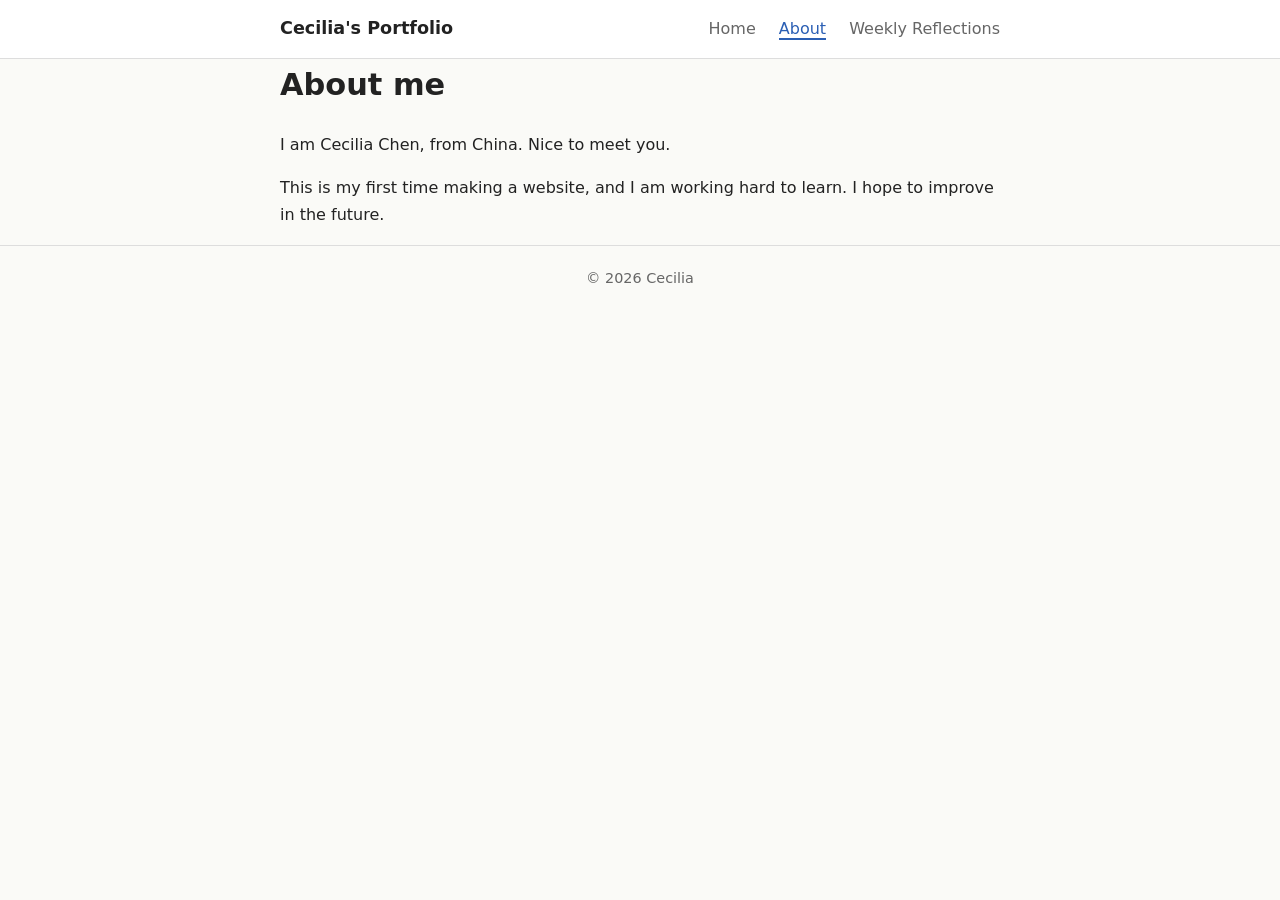
==== about.html @ ec1d2904 "Add files via upload" ====
<!DOCTYPE html>
<html lang="en">
<head>
  <meta charset="UTF-8">
  <meta name="viewport" content="width=device-width, initial-scale=1">
  <title>About | Cecilia's Portfolio</title>
  <link rel="stylesheet" href="style.css">
</head>
<body>
  <header>
    <div class="wrap">
      <a class="site-title" href="index.html">Cecilia's Portfolio</a>
      <nav>
        <a href="index.html">Home</a>
        <a class="active" href="about.html">About</a>
        <a href="reflections.html">Weekly Reflections</a>
      </nav>
    </div>
  </header>

  <main class="wrap">
    <h1>About me</h1>
    <p>
      I am Cecilia Chen, from China. Nice to meet you.
    </p>
    <p>
      This is my first time making a website, and I am working hard to learn.
      I hope to improve in the future.
    </p>
  </main>

  <footer>
    <div class="wrap">&copy; 2026 Cecilia</div>
  </footer>
</body>
</html>
---- style.css ----
/* Simple portfolio stylesheet */
:root {
  --bg: #fafaf7;
  --text: #222;
  --muted: #666;
  --accent: #2b5fb4;
  --border: #ddd;
}

* { box-sizing: border-box; }

body {
  margin: 0;
  font-family: system-ui, -apple-system, "Segoe UI", Roboto, sans-serif;
  line-height: 1.7;
  color: var(--text);
  background: var(--bg);
}

header {
  border-bottom: 1px solid var(--border);
  background: #fff;
}

.wrap {
  max-width: 760px;
  margin: 0 auto;
  padding: 0 20px;
}

header .wrap {
  display: flex;
  flex-wrap: wrap;
  align-items: center;
  justify-content: space-between;
  padding-top: 14px;
  padding-bottom: 14px;
}

.site-title {
  font-weight: 700;
  font-size: 1.1rem;
  color: var(--text);
  text-decoration: none;
}

nav a {
  margin-left: 18px;
  color: var(--muted);
  text-decoration: none;
}

nav a:hover,
nav a.active {
  color: var(--accent);
  border-bottom: 2px solid var(--accent);
}

main { padding: 30px 0 60px; }

h1 { font-size: 1.9rem; margin-top: 0; }
h2 { font-size: 1.35rem; margin-top: 2rem; }

a { color: var(--accent); }

.post-list { list-style: none; padding: 0; }
.post-list li {
  padding: 14px 0;
  border-bottom: 1px solid var(--border);
}
.post-list .date { color: var(--muted); font-size: 0.9rem; }

.meta { color: var(--muted); font-size: 0.95rem; }

img { max-width: 100%; height: auto; border: 1px solid var(--border); }

figure { margin: 1.5rem 0; }
figcaption { color: var(--muted); font-size: 0.9rem; margin-top: 6px; }

.post-nav {
  display: flex;
  justify-content: space-between;
  margin-top: 3rem;
  padding-top: 1rem;
  border-top: 1px solid var(--border);
}

footer {
  border-top: 1px solid var(--border);
  color: var(--muted);
  font-size: 0.9rem;
  padding: 20px 0;
  text-align: center;
}
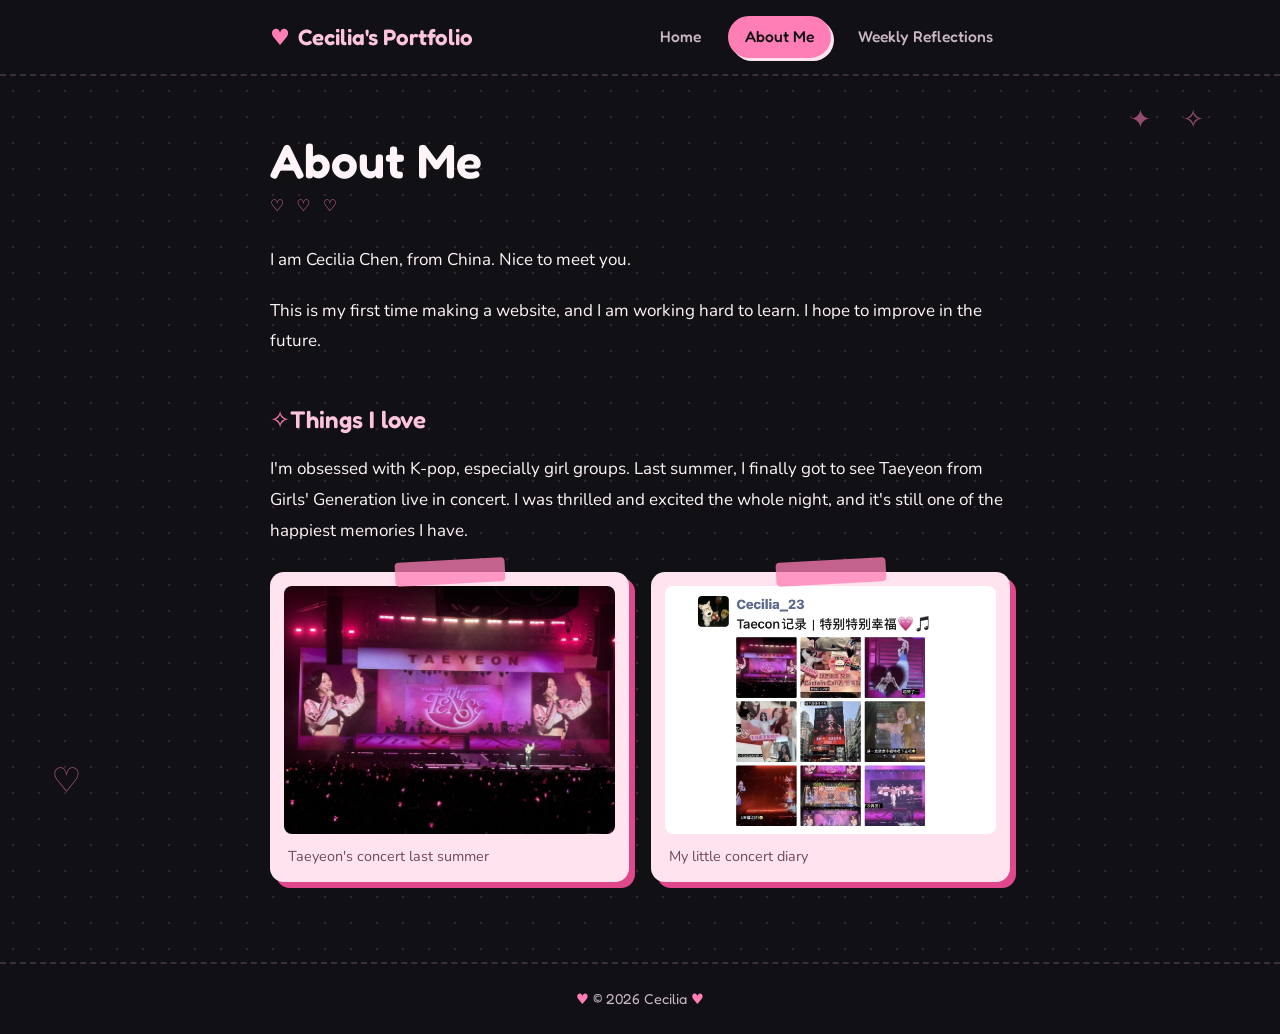
==== commit 934f39e7: "Add Week 4 and update About Me" ====
--- a/about.html
+++ b/about.html
@@ -3,7 +3,7 @@
 <head>
   <meta charset="UTF-8">
   <meta name="viewport" content="width=device-width, initial-scale=1">
-  <title>About | Cecilia's Portfolio</title>
+  <title>About Me | Cecilia's Portfolio</title>
   <link rel="stylesheet" href="style.css">
 </head>
 <body>
@@ -12,14 +12,14 @@
       <a class="site-title" href="index.html">Cecilia's Portfolio</a>
       <nav>
         <a href="index.html">Home</a>
-        <a class="active" href="about.html">About</a>
+        <a class="active" href="about.html">About Me</a>
         <a href="reflections.html">Weekly Reflections</a>
       </nav>
     </div>
   </header>
 
   <main class="wrap">
-    <h1>About me</h1>
+    <h1>About Me</h1>
     <p>
       I am Cecilia Chen, from China. Nice to meet you.
     </p>
@@ -27,6 +27,25 @@
       This is my first time making a website, and I am working hard to learn.
       I hope to improve in the future.
     </p>
+
+    <h2>Things I love</h2>
+    <p>
+      I'm obsessed with K-pop, especially girl groups. Last summer, I finally
+      got to see Taeyeon from Girls' Generation live in concert. I was thrilled
+      and excited the whole night, and it's still one of the happiest memories
+      I have.
+    </p>
+
+    <div style="display:grid; grid-template-columns:repeat(auto-fit, minmax(260px, 1fr)); gap:22px; margin-top:1.6rem;">
+      <figure style="margin:0; transform:none;">
+        <img src="images/about-concert.jpg" style="width:100%; aspect-ratio:4/3; object-fit:cover;" alt="Taeyeon on stage at her concert, with big pink screens and the audience holding pink light sticks">
+        <figcaption>Taeyeon's concert last summer</figcaption>
+      </figure>
+      <figure style="margin:0; transform:none;">
+        <img src="images/about-concert-memories.jpg" style="width:100%; aspect-ratio:4/3; object-fit:cover;" alt="A collage of my photos from the concert trip">
+        <figcaption>My little concert diary</figcaption>
+      </figure>
+    </div>
   </main>
 
   <footer>
--- a/style.css
+++ b/style.css
@@ -1,29 +1,62 @@
-/* Simple portfolio stylesheet */
+/* Portfolio stylesheet: cute black and pink */
+@import url("https://fonts.googleapis.com/css2?family=Fredoka:wght@500;600&family=Nunito:wght@400;600;700&display=swap");
+
 :root {
-  --bg: #fafaf7;
-  --text: #222;
-  --muted: #666;
-  --accent: #2b5fb4;
-  --border: #ddd;
+  --bg: #111014;
+  --card: #1c1a21;
+  --text: #fff4f8;
+  --muted: #c9b6c1;
+  --pink: #ff7eb6;
+  --pink-light: #ffc4dd;
+  --pink-pale: #ffe3ef;
+  --pink-deep: #e0488c;
+  --border: #3a2f38;
+  --round: "Fredoka", "Nunito", "Varela Round", "Segoe UI", system-ui, sans-serif;
 }
 
 * { box-sizing: border-box; }
 
 body {
   margin: 0;
-  font-family: system-ui, -apple-system, "Segoe UI", Roboto, sans-serif;
-  line-height: 1.7;
+  font-family: "Nunito", "Segoe UI", system-ui, sans-serif;
+  font-size: 17px;
+  line-height: 1.8;
   color: var(--text);
+  background-color: var(--bg);
+  /* tiny pink polka dots */
+  background-image: radial-gradient(rgba(255, 126, 182, 0.16) 1.5px, transparent 1.6px);
+  background-size: 26px 26px;
+  min-height: 100vh;
+  display: flex;
+  flex-direction: column;
+}
+
+/* floating sparkles in the corners */
+body::before,
+body::after {
+  position: fixed;
+  z-index: 0;
+  color: var(--pink);
+  pointer-events: none;
+  opacity: 0.55;
+  font-family: var(--round);
+}
+body::before { content: "\2726  \2727"; top: 96px; right: 5vw; font-size: 26px; letter-spacing: 12px; }
+body::after  { content: "\2661"; bottom: 90px; left: 4vw; font-size: 34px; }
+
+::selection { background: var(--pink); color: var(--bg); }
+
+header, main, footer { position: relative; z-index: 1; }
+
+/* Header */
+header {
   background: var(--bg);
-}
-
-header {
-  border-bottom: 1px solid var(--border);
-  background: #fff;
+  border-bottom: 2px dashed var(--border);
 }
 
 .wrap {
-  max-width: 760px;
+  max-width: 780px;
+  width: 100%;
   margin: 0 auto;
   padding: 0 20px;
 }
@@ -33,62 +66,222 @@
   flex-wrap: wrap;
   align-items: center;
   justify-content: space-between;
-  padding-top: 14px;
-  padding-bottom: 14px;
+  gap: 10px;
+  padding-top: 16px;
+  padding-bottom: 16px;
 }
 
 .site-title {
-  font-weight: 700;
-  font-size: 1.1rem;
+  font-family: var(--round);
+  font-weight: 600;
+  font-size: 1.4rem;
+  color: var(--pink-light);
+  text-decoration: none;
+}
+
+.site-title::before {
+  content: "\2665";
+  display: inline-block;
+  margin-right: 8px;
+  color: var(--pink);
+  transition: transform 0.3s;
+}
+
+.site-title:hover::before { transform: scale(1.3) rotate(-12deg); }
+
+nav a {
+  display: inline-block;
+  margin-left: 6px;
+  padding: 5px 15px;
+  border: 2px solid transparent;
+  border-radius: 999px;
+  color: var(--muted);
+  text-decoration: none;
+  font-family: var(--round);
+  font-weight: 500;
+  font-size: 0.98rem;
+  transition: transform 0.2s, color 0.2s, border-color 0.2s;
+}
+
+nav a:hover { color: var(--pink-light); border-color: var(--pink); transform: translateY(-2px); }
+
+nav a.active {
+  color: var(--bg);
+  background: var(--pink);
+  border-color: var(--pink);
+  box-shadow: 3px 3px 0 var(--pink-pale);
+}
+
+/* Main */
+main { flex: 1; }
+main.wrap { padding-top: 56px; padding-bottom: 80px; }
+
+h1 {
+  font-family: var(--round);
+  font-weight: 600;
+  font-size: clamp(2.2rem, 6vw, 3rem);
+  line-height: 1.2;
+  margin: 0 0 30px;
   color: var(--text);
-  text-decoration: none;
-}
-
-nav a {
-  margin-left: 18px;
-  color: var(--muted);
-  text-decoration: none;
-}
-
-nav a:hover,
-nav a.active {
-  color: var(--accent);
-  border-bottom: 2px solid var(--accent);
-}
-
-main { padding: 30px 0 60px; }
-
-h1 { font-size: 1.9rem; margin-top: 0; }
-h2 { font-size: 1.35rem; margin-top: 2rem; }
-
-a { color: var(--accent); }
-
-.post-list { list-style: none; padding: 0; }
+}
+
+h1::after {
+  content: "\2661  \2661  \2661";
+  display: block;
+  margin-top: 6px;
+  font-size: 1rem;
+  letter-spacing: 4px;
+  color: var(--pink);
+}
+
+h2 {
+  font-family: var(--round);
+  font-weight: 600;
+  font-size: 1.5rem;
+  margin: 2.6rem 0 0.8rem;
+  color: var(--pink-light);
+}
+
+h2::before { content: "\2727 "; color: var(--pink); }
+
+p { margin: 0 0 1.25rem; }
+
+a {
+  color: var(--pink);
+  text-decoration: underline wavy rgba(255, 126, 182, 0.55);
+  text-underline-offset: 4px;
+}
+a:hover { color: var(--pink-light); }
+
+ol, ul { padding-left: 1.4rem; }
+li::marker { color: var(--pink); font-weight: 700; }
+
+/* Reflection list: cute cards */
+.post-list { list-style: none; padding: 0; display: grid; gap: 18px; }
+
 .post-list li {
-  padding: 14px 0;
-  border-bottom: 1px solid var(--border);
-}
-.post-list .date { color: var(--muted); font-size: 0.9rem; }
+  position: relative;
+  padding: 18px 22px;
+  background: var(--card);
+  border: 2px solid var(--pink);
+  border-radius: 20px;
+  box-shadow: 5px 5px 0 var(--pink-deep);
+  transition: transform 0.2s, box-shadow 0.2s;
+}
+
+.post-list li::after {
+  content: "\2726";
+  position: absolute;
+  top: 12px;
+  right: 18px;
+  color: var(--pink-light);
+}
+
+.post-list li:hover { transform: translate(-2px, -2px); box-shadow: 8px 8px 0 var(--pink-deep); }
+
+.post-list .date {
+  display: inline-block;
+  padding: 1px 12px;
+  margin-bottom: 4px;
+  border-radius: 999px;
+  background: var(--pink-pale);
+  color: var(--pink-deep);
+  font-family: var(--round);
+  font-weight: 600;
+  font-size: 0.85rem;
+}
+
+.post-list a {
+  color: var(--text);
+  text-decoration: none;
+  font-family: var(--round);
+  font-weight: 500;
+  font-size: 1.12rem;
+}
+
+.post-list a:hover { color: var(--pink-light); }
 
 .meta { color: var(--muted); font-size: 0.95rem; }
 
-img { max-width: 100%; height: auto; border: 1px solid var(--border); }
-
-figure { margin: 1.5rem 0; }
-figcaption { color: var(--muted); font-size: 0.9rem; margin-top: 6px; }
-
+/* Images: a polaroid with tape */
+img {
+  max-width: 100%;
+  height: auto;
+  display: block;
+  border-radius: 8px;
+}
+
+figure {
+  position: relative;
+  margin: 2.4rem 4px;
+  padding: 14px 14px 10px;
+  background: var(--pink-pale);
+  border-radius: 14px;
+  transform: rotate(-0.6deg);
+  box-shadow: 6px 6px 0 var(--pink-deep);
+}
+
+figure::before {
+  content: "";
+  position: absolute;
+  top: -12px;
+  left: 50%;
+  width: 110px;
+  height: 24px;
+  transform: translateX(-50%) rotate(-3deg);
+  background: rgba(255, 126, 182, 0.75);
+  border-radius: 4px;
+}
+
+figcaption {
+  color: #6b4a5b;
+  font-size: 0.9rem;
+  margin: 10px 4px 2px;
+}
+
+figcaption a { color: var(--pink-deep); }
+
+/* Previous / next links */
 .post-nav {
   display: flex;
   justify-content: space-between;
+  flex-wrap: wrap;
+  gap: 12px;
   margin-top: 3rem;
-  padding-top: 1rem;
-  border-top: 1px solid var(--border);
-}
-
+  padding-top: 1.4rem;
+  border-top: 2px dashed var(--border);
+}
+
+.post-nav a {
+  padding: 7px 18px;
+  border: 2px solid var(--pink);
+  border-radius: 999px;
+  text-decoration: none;
+  font-family: var(--round);
+  font-weight: 500;
+  transition: transform 0.2s, background 0.2s, color 0.2s;
+}
+
+.post-nav a:hover { background: var(--pink); color: var(--bg); transform: translateY(-2px); }
+
+/* Footer */
 footer {
-  border-top: 1px solid var(--border);
+  border-top: 2px dashed var(--border);
+  background: var(--bg);
   color: var(--muted);
   font-size: 0.9rem;
-  padding: 20px 0;
+  padding: 22px 0;
   text-align: center;
-}
+  font-family: var(--round);
+}
+
+footer .wrap::before { content: "\2665  "; color: var(--pink); }
+footer .wrap::after  { content: "  \2665"; color: var(--pink); }
+
+@media (max-width: 560px) {
+  header .wrap { justify-content: center; }
+  nav a { margin-left: 2px; padding: 4px 11px; }
+  main.wrap { padding-top: 36px; }
+  body::before, body::after { display: none; }
+  figure { transform: none; }
+}
